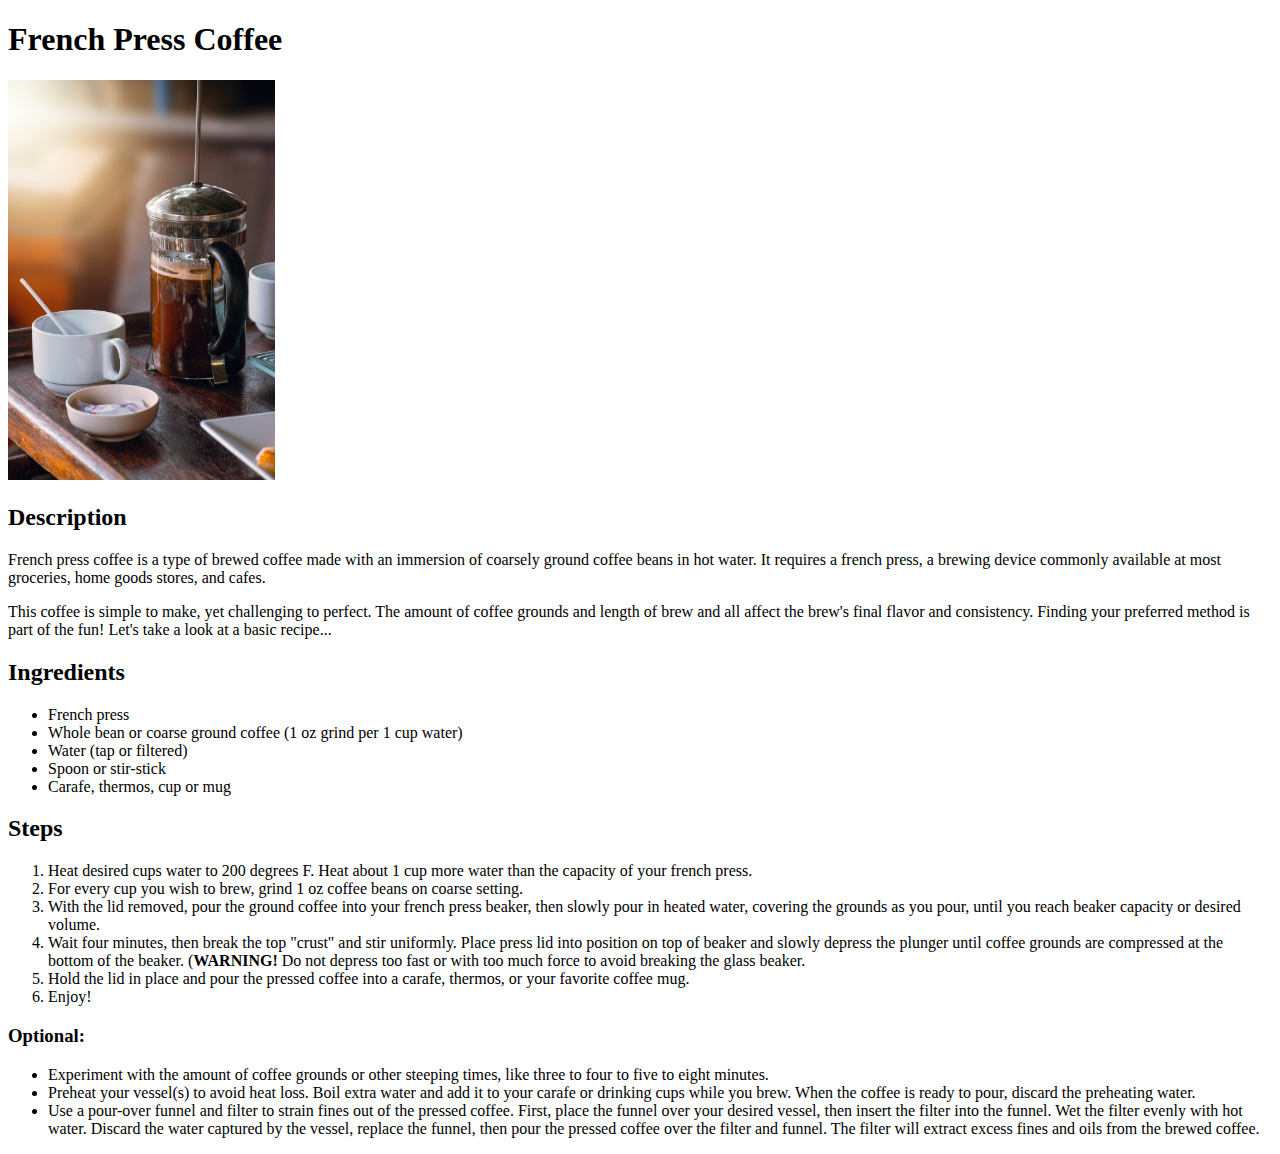
==== recipes/frenchpress.html @ 5135244b "Add linked frenchpress page with image" ====
<!DOCTYPE html>
<html lang="en">
<head>
    <meta charset="UTF-8">
    <meta name="viewport" content="width=device-width, initial-scale=1.0">
    <title>French Press Coffee</title>
</head>
<body>
    <h1>French Press Coffee</h1>
    <img src="../img/frenchpress.jpg" alt="french press coffee" height="400">

    <h2>Description</h2>
    <p>French press coffee is a type of brewed coffee made with an immersion of coarsely ground coffee beans in hot water. It requires a french press, a brewing device commonly available at most groceries, home goods stores, and cafes.</p>
    <p>This coffee is simple to make, yet challenging to perfect. The amount of coffee grounds and length of brew and all affect the brew's final flavor and consistency. Finding your preferred method is part of the fun! Let's take a look at a basic recipe...</p>

    <h2>Ingredients</h2>
    <ul>
        <li>French press</li>
        <li>Whole bean or coarse ground coffee (1 oz grind per 1 cup water)</li>
        <li>Water (tap or filtered)
        <li>Spoon or stir-stick</li>
        <li>Carafe, thermos, cup or mug</li>
    </ul>

    <h2>Steps</h2>
    <ol>
        <li>Heat desired cups water to 200 degrees F. Heat about 1 cup more water than the capacity of your french press.</li>
        <li>For every cup you wish to brew, grind 1 oz coffee beans on coarse setting.</li>
        <li>With the lid removed, pour the ground coffee into your french press beaker, then slowly pour in heated water, covering the grounds as you pour, until you reach beaker capacity or desired volume.</li>
        <li>Wait four minutes, then break the top "crust" and stir uniformly. Place press lid into position on top of beaker and slowly depress the plunger until coffee grounds are compressed at the bottom of the beaker. (<strong>WARNING!</strong> Do not depress too fast or with too much force to avoid breaking the glass beaker.</li>
        <li>Hold the lid in place and pour the pressed coffee into a carafe, thermos, or your favorite coffee mug.</li>
        <li>Enjoy!</li>
    </ol>

    <h3>Optional:</h3>
    <ul>
        <li>Experiment with the amount of coffee grounds or other steeping times, like three to four to five to eight minutes.</li>
        <li>Preheat your vessel(s) to avoid heat loss. Boil extra water and add it to your carafe or drinking cups while you brew. When the coffee is ready to pour, discard the preheating water.</li>
        <li>Use a pour-over funnel and filter to strain fines out of the pressed coffee. First, place the funnel over your desired vessel, then insert the filter into the funnel. Wet the filter evenly with hot water. Discard the water captured by the vessel, replace the funnel, then pour the pressed coffee over the filter and funnel. The filter will extract excess fines and oils from the brewed coffee.</li>
    </ul>

</body>
</html>
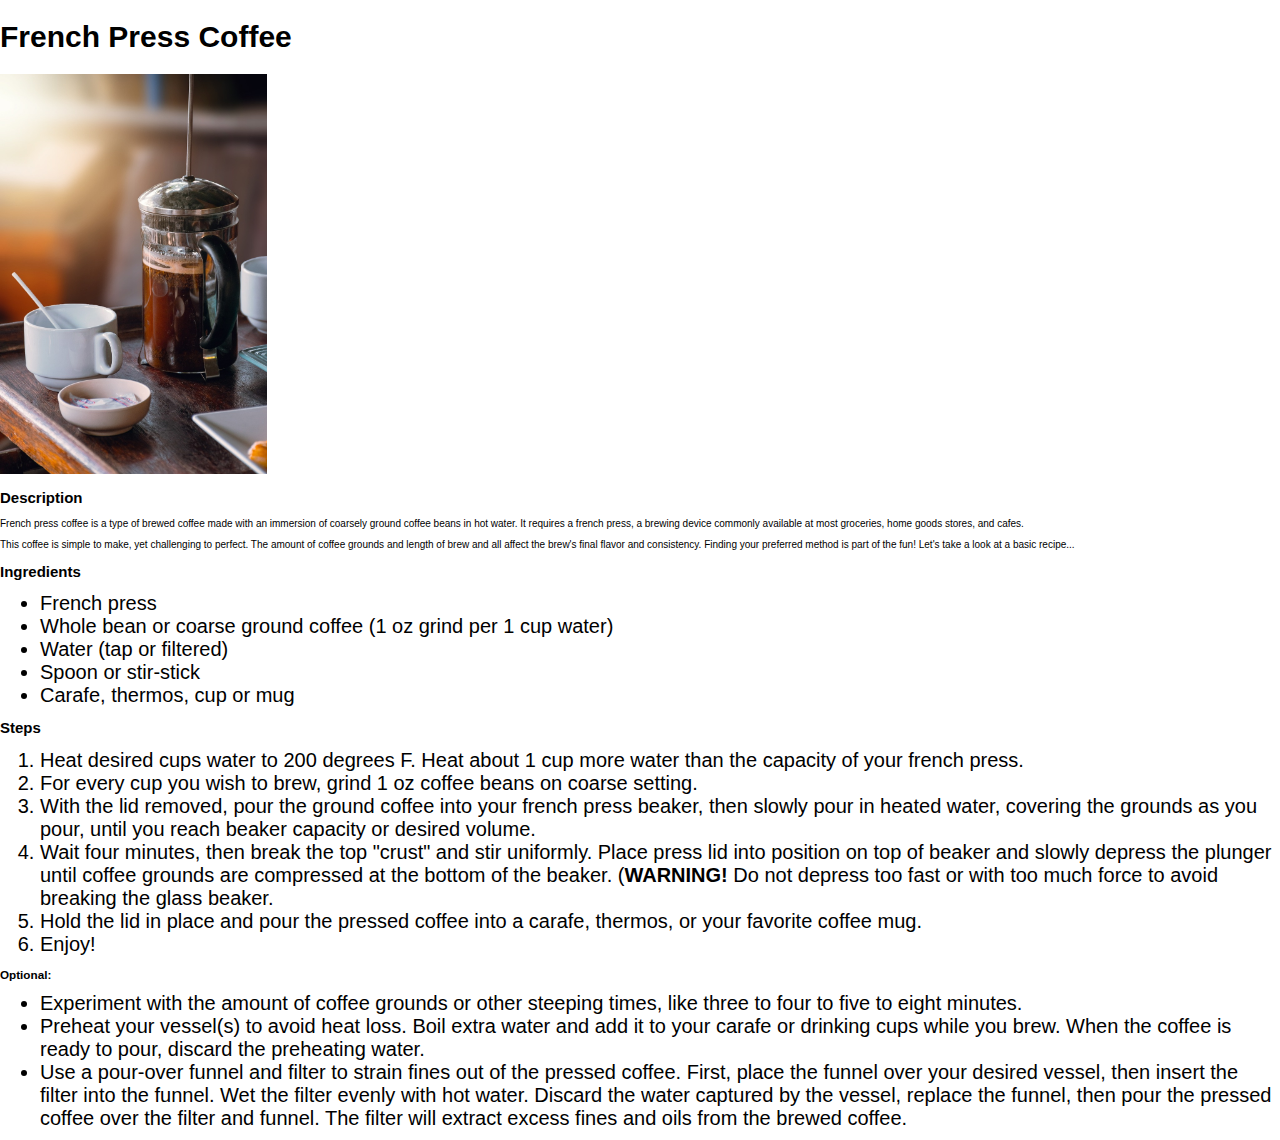
==== commit ed3c7651: "Add CSS file and paths" ====
--- a/recipes/frenchpress.html
+++ b/recipes/frenchpress.html
@@ -4,6 +4,7 @@
     <meta charset="UTF-8">
     <meta name="viewport" content="width=device-width, initial-scale=1.0">
     <title>French Press Coffee</title>
+    <link rel="stylesheet" href="../styles.css">
 </head>
 <body>
     <h1>French Press Coffee</h1>
@@ -17,7 +18,7 @@
     <ul>
         <li>French press</li>
         <li>Whole bean or coarse ground coffee (1 oz grind per 1 cup water)</li>
-        <li>Water (tap or filtered)
+        <li>Water (tap or filtered)</li>
         <li>Spoon or stir-stick</li>
         <li>Carafe, thermos, cup or mug</li>
     </ul>
--- a/styles.css
+++ b/styles.css
@@ -0,0 +1,32 @@
+:root * {
+    box-sizing: border-box;
+}
+
+* {
+
+}
+
+html {
+    font-size: 10px;
+    font-family: 'Segoe UI', Tahoma, Geneva, Verdana, sans-serif;
+}
+
+body {
+    margin: 0;
+}
+
+h1 {
+    font-size: 3rem;
+}
+
+ul {
+
+}
+
+li {
+    font-size: 2rem;
+}
+
+a {
+
+}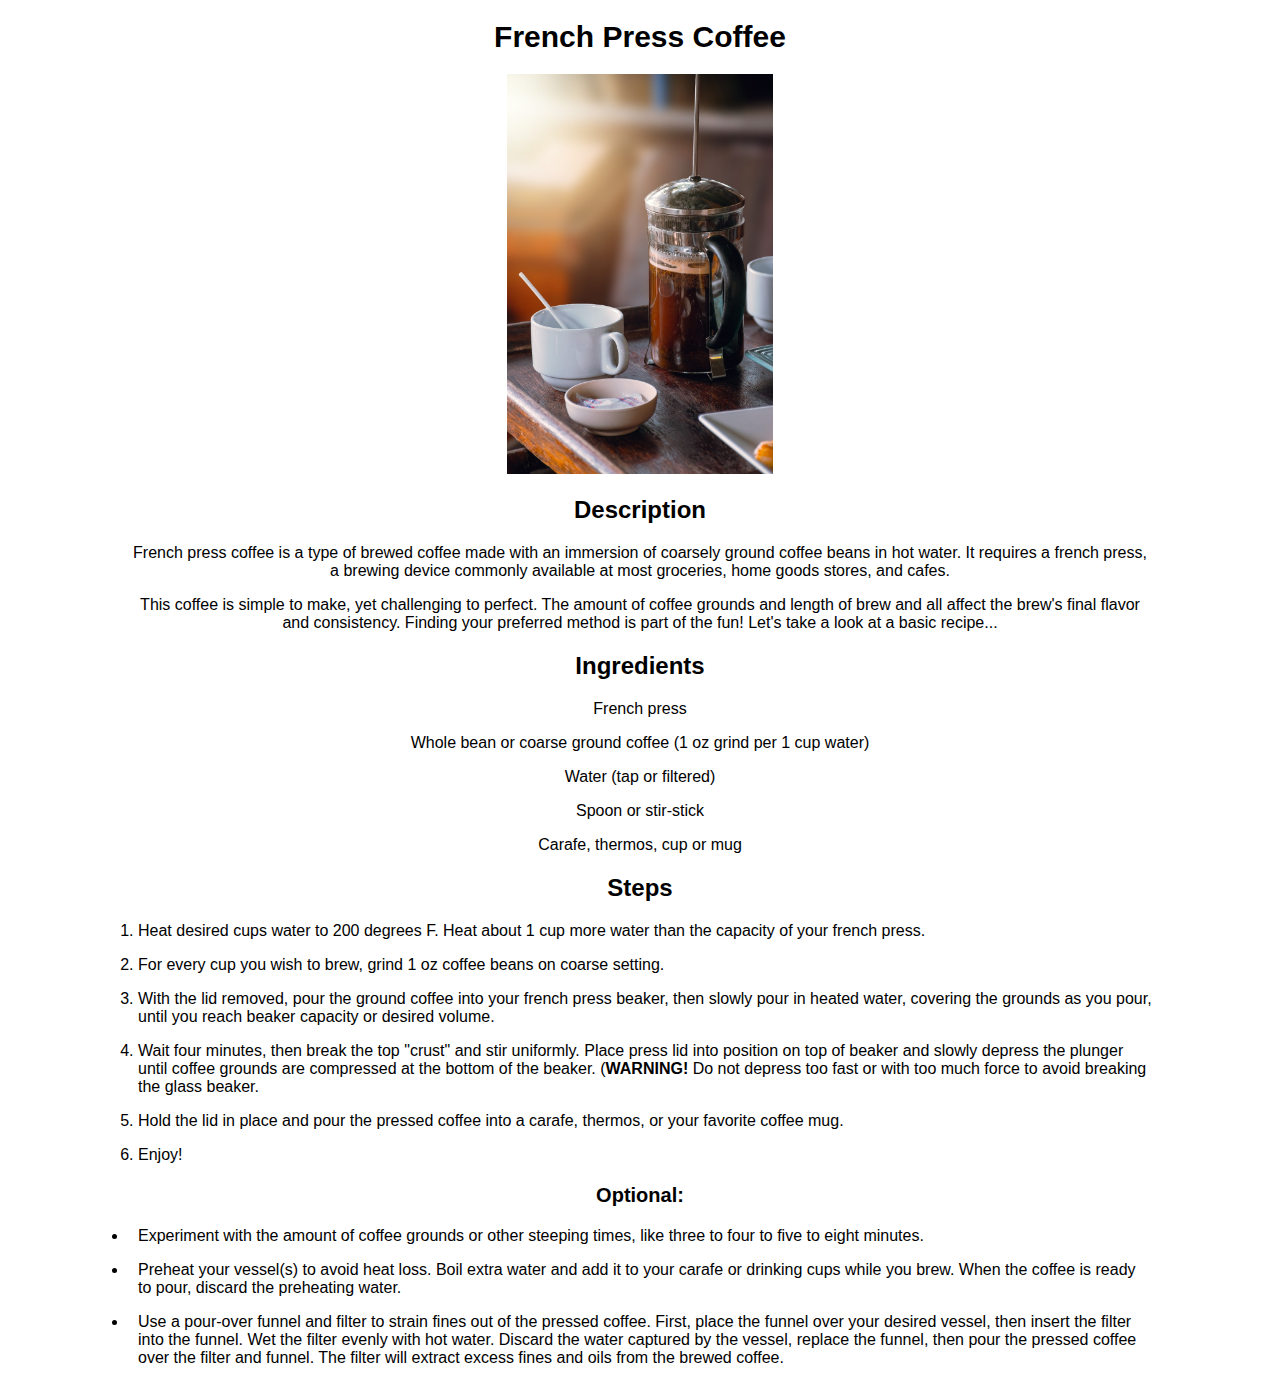
==== commit 6a8a4d94: "Modify styling (v1)" ====
--- a/recipes/frenchpress.html
+++ b/recipes/frenchpress.html
@@ -7,6 +7,7 @@
     <link rel="stylesheet" href="../styles.css">
 </head>
 <body>
+    <div class="container">
     <h1>French Press Coffee</h1>
     <img src="../img/frenchpress.jpg" alt="french press coffee" height="400">
 
@@ -39,6 +40,7 @@
         <li>Preheat your vessel(s) to avoid heat loss. Boil extra water and add it to your carafe or drinking cups while you brew. When the coffee is ready to pour, discard the preheating water.</li>
         <li>Use a pour-over funnel and filter to strain fines out of the pressed coffee. First, place the funnel over your desired vessel, then insert the filter into the funnel. Wet the filter evenly with hot water. Discard the water captured by the vessel, replace the funnel, then pour the pressed coffee over the filter and funnel. The filter will extract excess fines and oils from the brewed coffee.</li>
     </ul>
+</div>
 
 </body>
 </html>--- a/styles.css
+++ b/styles.css
@@ -1,32 +1,66 @@
-:root * {
+*,
+*::before,
+*::after {
     box-sizing: border-box;
 }
 
-* {
-
+:root {
+    font-size: 10px;
 }
 
 html {
-    font-size: 10px;
     font-family: 'Segoe UI', Tahoma, Geneva, Verdana, sans-serif;
 }
 
 body {
+    width: 100%;
     margin: 0;
+    text-align: center;
 }
 
 h1 {
     font-size: 3rem;
 }
 
+h2 {
+    font-size: 2.4rem;
+}
+
+h3 {
+    font-size: 2rem;
+}
+
+p {
+    font-size: 1.6rem;
+}
+
 ul {
+    list-style: none;
+    padding-left: 0;
+}
 
+h3 + ul > li {
+    list-style: disc;
+    padding-left: 10px;
+    text-align: left;
+}
+
+ol {
+    text-align: left;
+    padding-left: 10px;
 }
 
 li {
-    font-size: 2rem;
+    font-size: 1.6rem;
+    margin-bottom: 1em;
 }
 
-a {
+a:hover {
+    color: grey;
+}
 
+.container {
+    width: 80%;
+    max-width: 1200px;
+    margin: 0 auto;
 }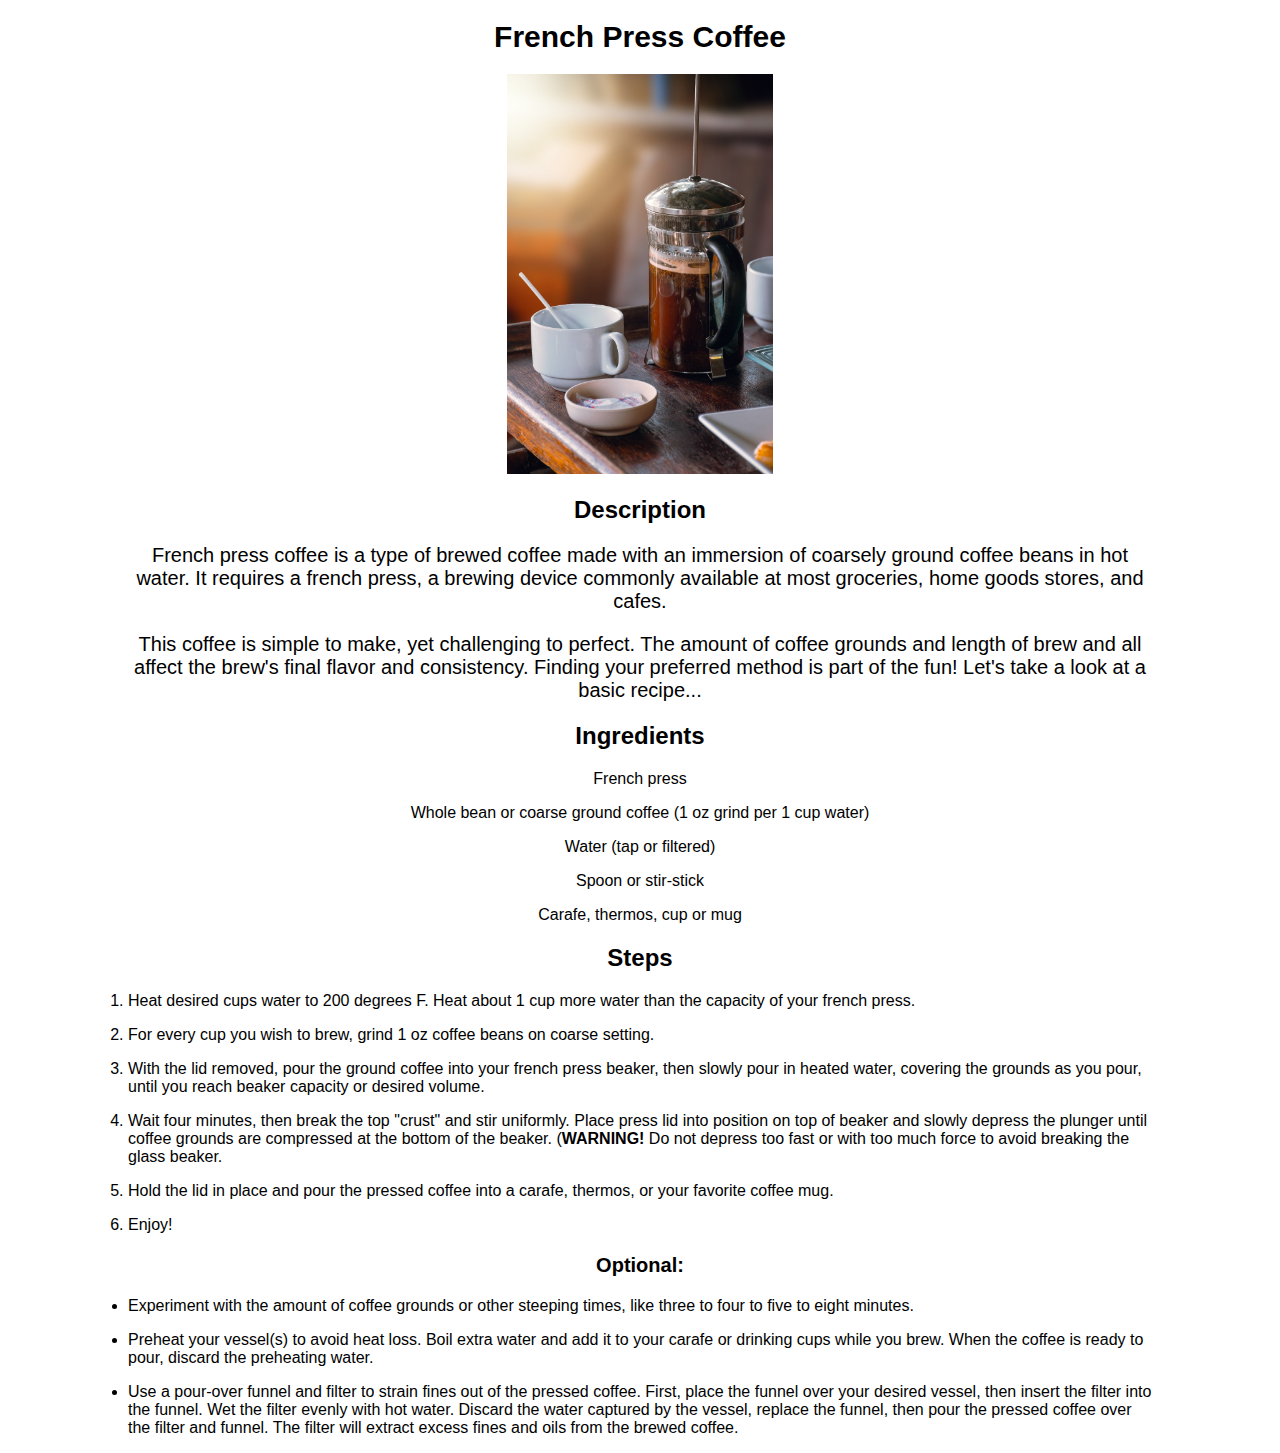
==== commit 59576038: "Fix image size on mobile and list alignment" ====
--- a/recipes/frenchpress.html
+++ b/recipes/frenchpress.html
@@ -9,7 +9,7 @@
 <body>
     <div class="container">
     <h1>French Press Coffee</h1>
-    <img src="../img/frenchpress.jpg" alt="french press coffee" height="400">
+    <img src="../img/frenchpress.jpg" alt="french press coffee">
 
     <h2>Description</h2>
     <p>French press coffee is a type of brewed coffee made with an immersion of coarsely ground coffee beans in hot water. It requires a french press, a brewing device commonly available at most groceries, home goods stores, and cafes.</p>
--- a/styles.css
+++ b/styles.css
@@ -31,23 +31,25 @@
 }
 
 p {
-    font-size: 1.6rem;
+    font-size: 2rem;
 }
 
 ul {
-    list-style: none;
     padding-left: 0;
 }
 
+h2 + ul > li {
+    list-style: none;
+}
+
 h3 + ul > li {
-    list-style: disc;
-    padding-left: 10px;
     text-align: left;
 }
 
 ol {
     text-align: left;
-    padding-left: 10px;
+    padding: 0;
+    
 }
 
 li {
@@ -63,4 +65,9 @@
     width: 80%;
     max-width: 1200px;
     margin: 0 auto;
+}
+
+img {
+    max-width: 100%;
+    max-height: 400px;
 }